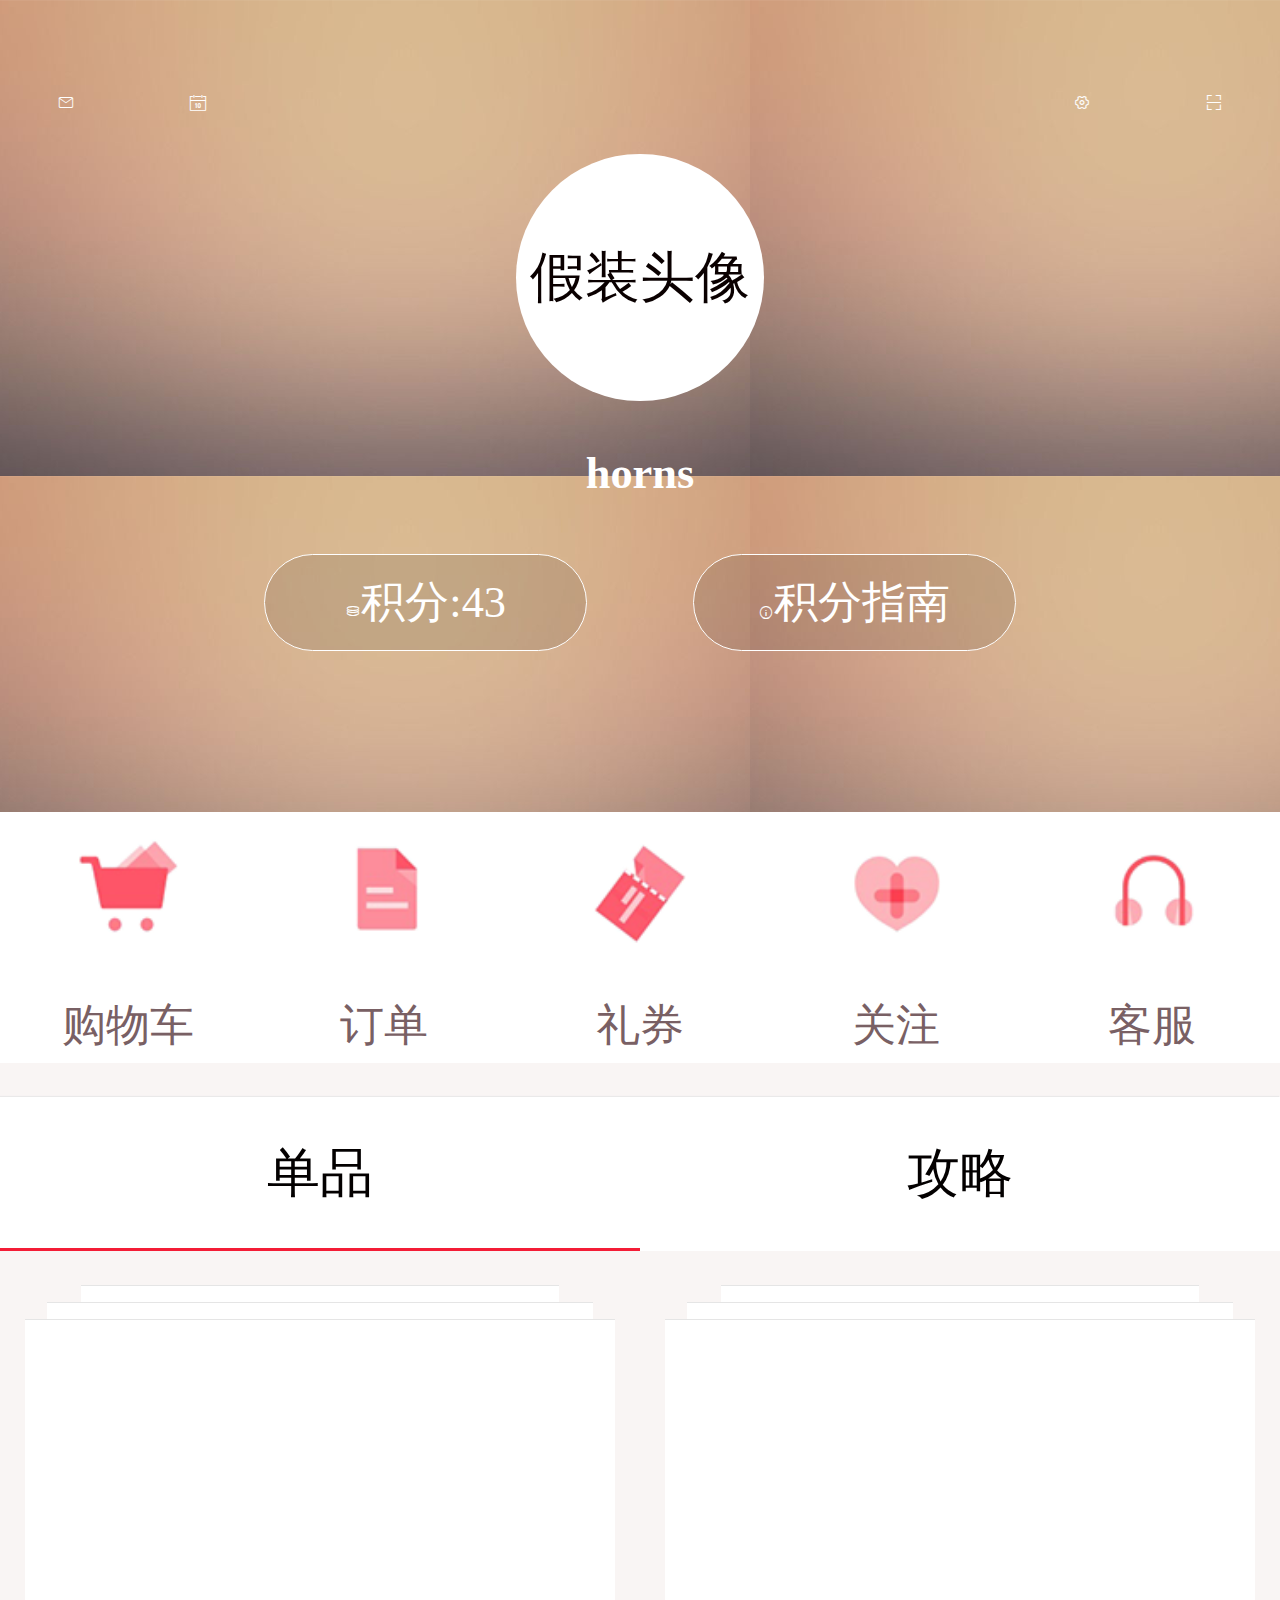
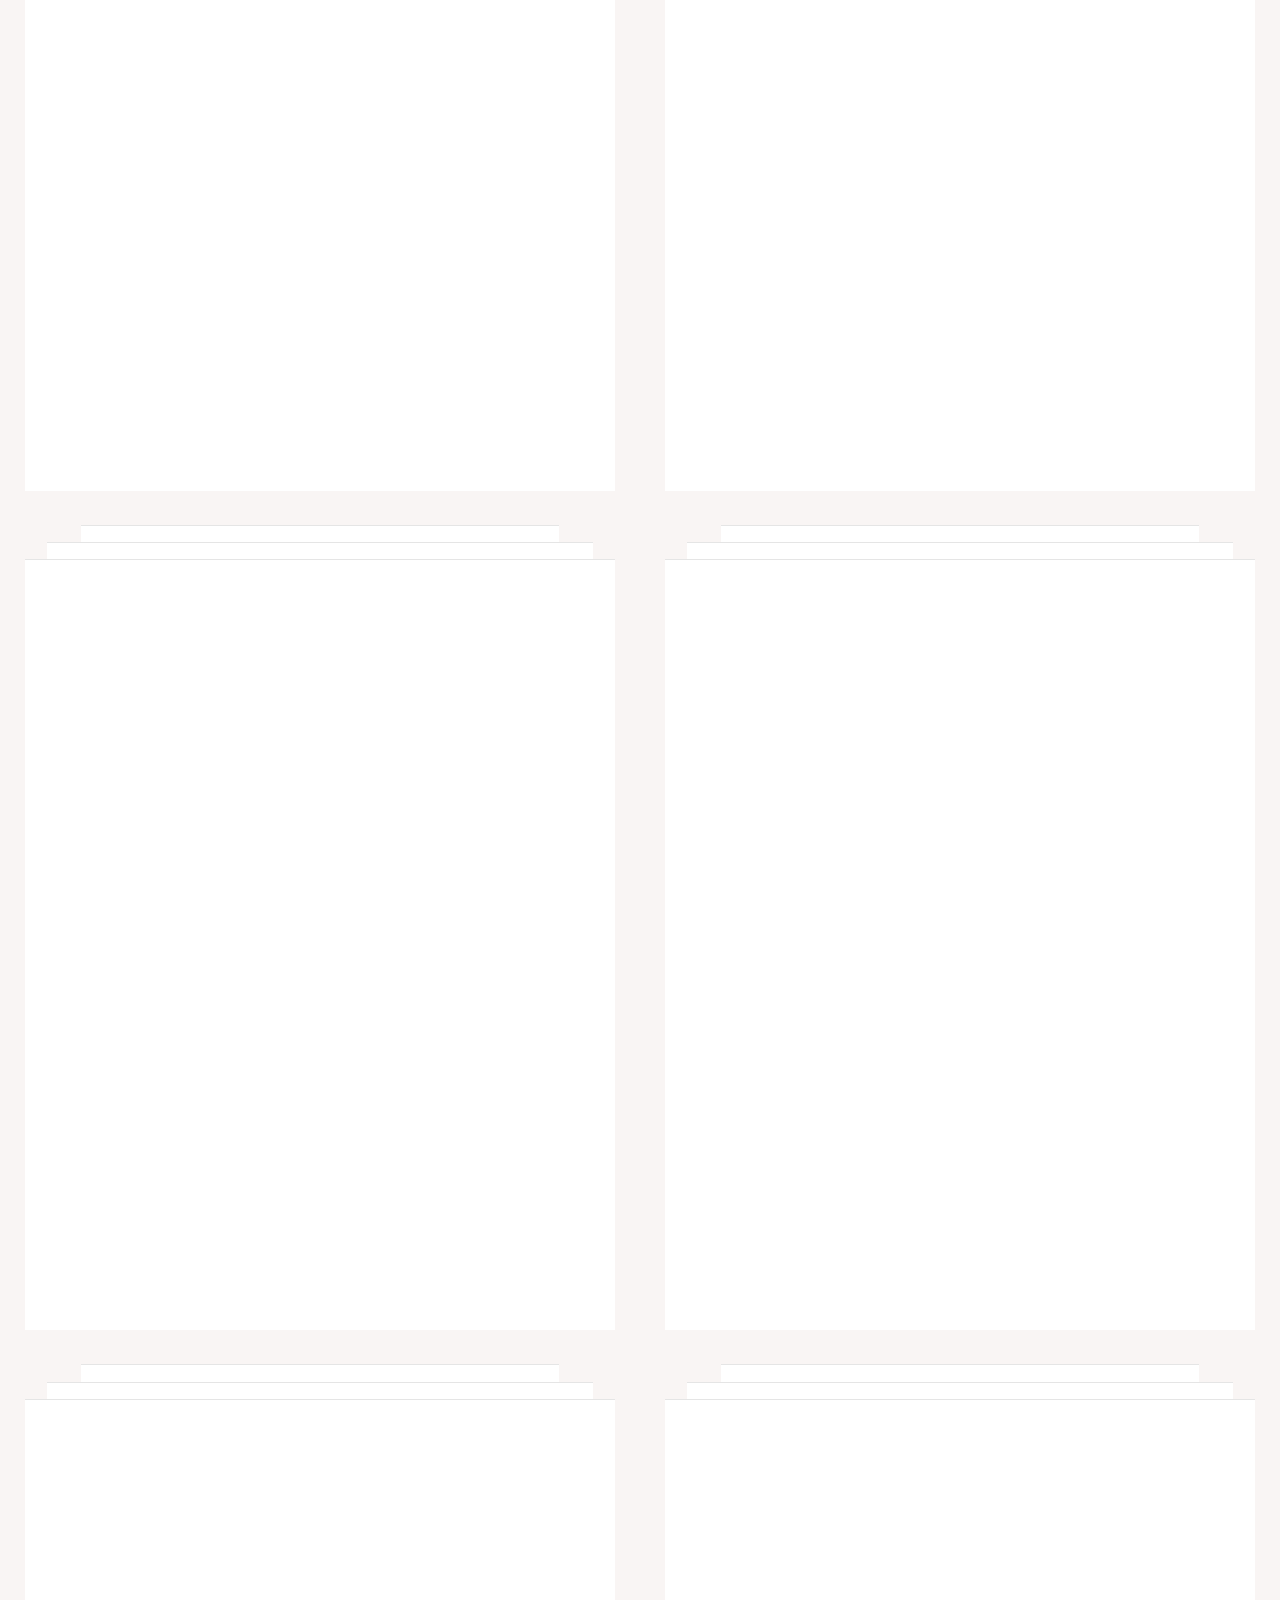
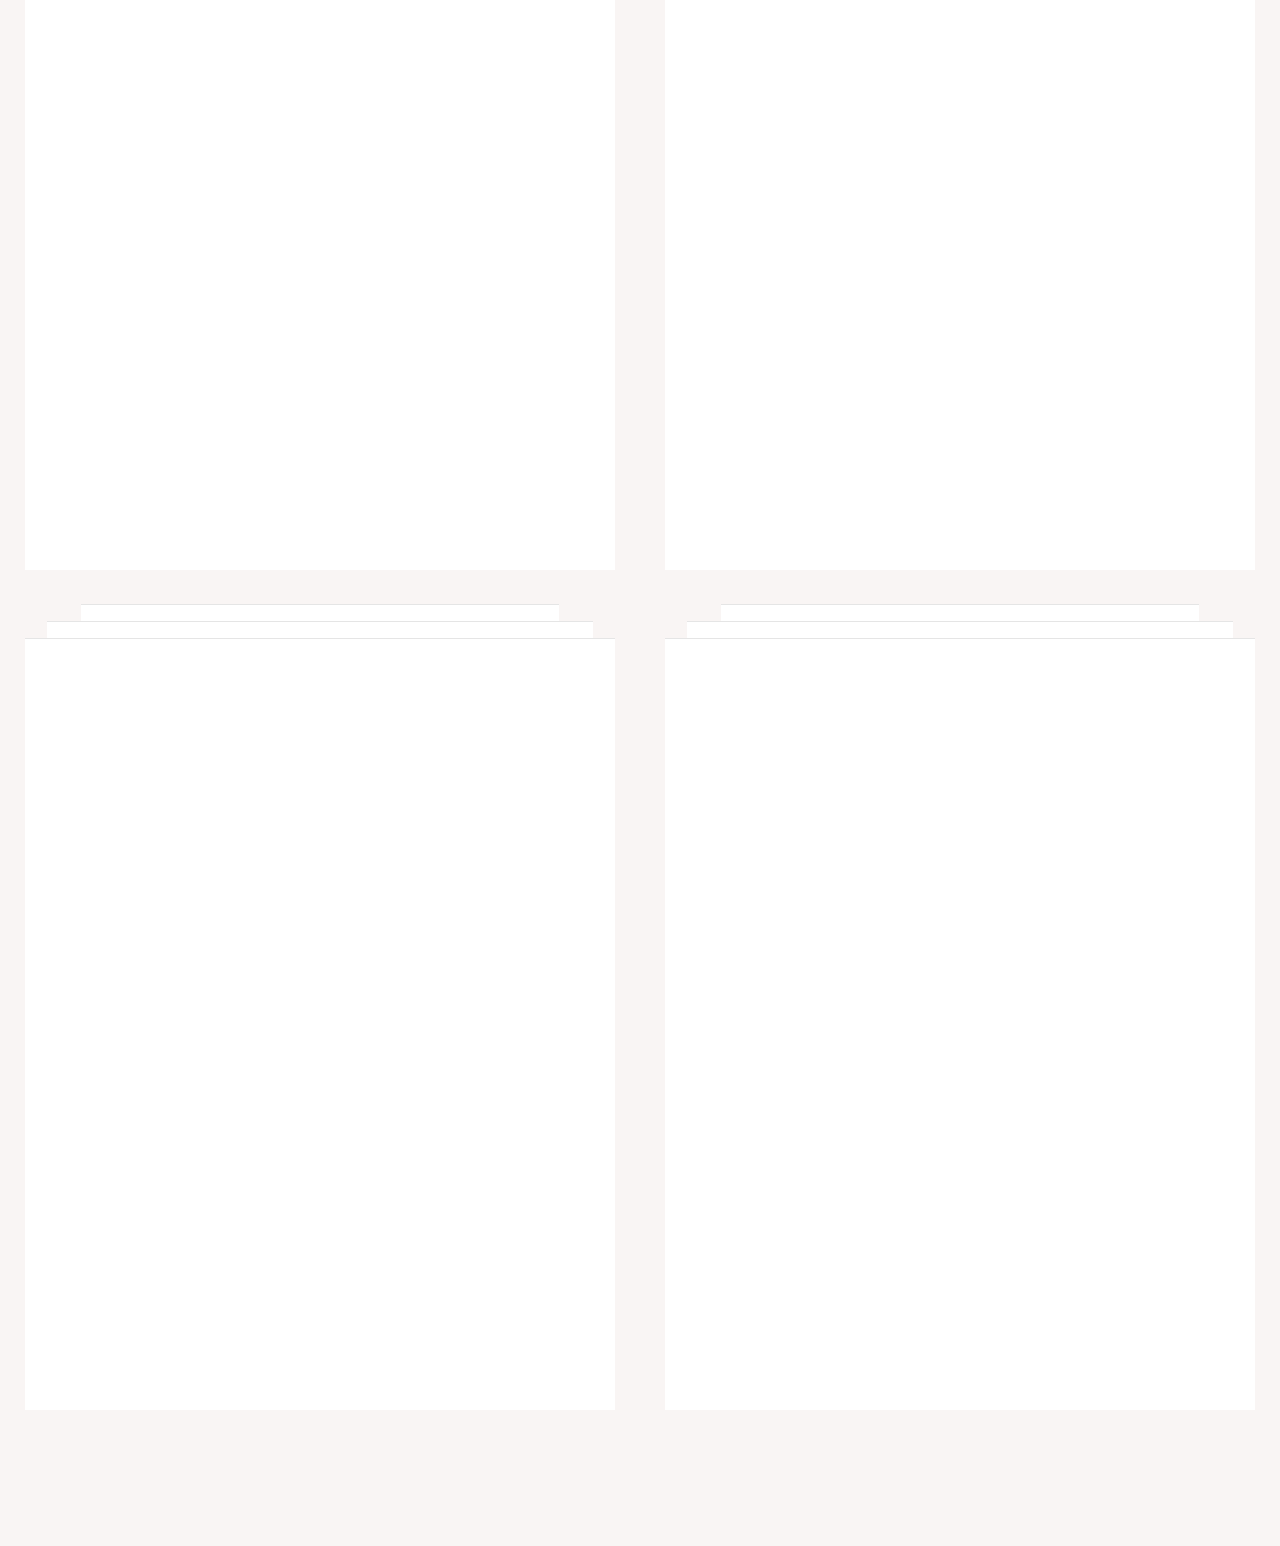
==== home4.html @ 2c338e63 "add" ====
<!doctype html>
<html lang="en">
<head>
    <meta charset="UTF-8">
    <meta name="viewport" content="width=device-width,initial-scale=1.0,maximum-scale=1.0,user-scalable=0"/>
    <meta name="x5-fullscreen" content="true" />   <!--只支持x5内核-->
    <meta name="full-screen" content="yes">   <!--只支持uc浏览器-->
    <meta name="format-detection" content="telephone=no, email=no" /><!--禁止识别电话号码和邮箱-->
    <link rel="stylesheet" href="css/base.css">
    <link rel="stylesheet" href="css/iconfont.css">
    <link rel="stylesheet" href="css/sharefont.css">
    <link rel="stylesheet" href="css/home4.css">
    <script src="js/jquery-3.1.0.js"></script>
    <script src="js/iscroll.js"></script>
    <script src="js/touch.min.js"></script>
    <script src="js/base.js"></script>
    <script src="js/home4.js"></script>
    <title>我的</title>
</head>
<body>
<div class="me-box">
    <div class="top">
        <div class="top-left">
            <a href=""><i class="icon iconfont icon-icon066"></i></a>
            <a href=""><i class="icon iconfont icon-rili"></i></a>
        </div>
        <div class="top-right">
            <a href=""><i class="icon iconfont icon-qrcode"></i></a>
            <a href=""><i class="icon iconfont icon-shezhi"></i></a>
        </div>
    </div>
    <a href="" class="head">假装头像</a>
    <h3 class="name"><strong>horns</strong></h3>
    <div class="bottom">
        <a href=""><i class="icon iconfont icon-jifen"></i><span>积分:</span><span>43</span></a>
        <a href=""><i class="icon iconfont icon-bangzhu"></i><span>积分指南</span></a>
    </div>
</div>
<div class="me-con">
    <div class="nav">
        <a href="">
            <img src="img/me_nav_03.png" alt="">
            <span>购物车</span>
        </a>
        <a href="">
            <img src="img/me_nav_05.png" alt="">
            <span>订单</span>
        </a>
        <a href="">
            <img src="img/me_nav_07.png" alt="">
            <span>礼券</span>
        </a>
        <a href="">
            <img src="img/me_nav_09.png" alt="">
            <span>关注</span>
        </a>
        <a href="">
            <img src="img/me_nav_11.png" alt="">
            <span>客服</span>
        </a>
    </div>
    <div class="menu">
        <a href="" class="menu-check">单品</a>
        <a href="">攻略</a>
    </div>
    <div class="menu-con1">
        <div class="list">
            <div class="list-con"></div>
        </div>
        <div class="list">
            <div class="list-con"></div>
        </div>
        <div class="list">
            <div class="list-con"></div>
        </div>
        <div class="list">
            <div class="list-con"></div>
        </div>
        <div class="list">
            <div class="list-con"></div>
        </div>
        <div class="list">
            <div class="list-con"></div>
        </div>
        <div class="list">
            <div class="list-con"></div>
        </div>
        <div class="list">
            <div class="list-con"></div>
        </div>

    </div>
    <div class="menu-con2"></div>
</div>
</body>
</html>
---- css/base.css ----
body{
    margin:0;
    padding:0;
}
ul,li,h1,h2,h3,h4,h5,h6{
    margin: 0;
    padding:0;
    list-style: none;
}
a{
    text-decoration: none;
}
---- css/iconfont.css ----
@font-face {font-family: "iconfont";
  src: url('../font/iconfont.eot?t=1481446288004'); /* IE9*/
  src: url('../font/iconfont.eot?t=1481446288004#iefix') format('embedded-opentype'), /* IE6-IE8 */
  url('../font/iconfont.woff?t=1481446288004') format('woff'), /* chrome, firefox */
  url('../font/iconfont.ttf?t=1481446288004') format('truetype'), /* chrome, firefox, opera, Safari, Android, iOS 4.2+*/
  url('../font/iconfont.svg?t=1481446288004#iconfont') format('svg'); /* iOS 4.1- */
}

.iconfont {
  font-family:"iconfont" !important;
  font-size:16px;
  font-style:normal;
  -webkit-font-smoothing: antialiased;
  -webkit-text-stroke-width: 0.2px;
  -moz-osx-font-smoothing: grayscale;
}

.icon-naozhong:before { content: "\e600"; }   /*闹钟*/

.icon-bangzhu:before { content: "\e61a"; }    /*帮助*/

.icon-dianzan:before { content: "\e83b"; }    /*点赞*/

.icon-xiangshang:before { content: "\e621"; }   /*向上*/

.icon-icon066:before { content: "\e64c"; }

.icon-bianji:before { content: "\e609"; }   /*编辑*/

.icon-rili:before { content: "\e60a"; }  /*日历*/

.icon-shezhi:before { content: "\e622"; }

.icon-qrcode:before { content: "\e631"; }

.icon-jifen:before { content: "\e67c"; }

.icon-wode:before { content: "\e605"; }

.icon-wujiaoxing:before { content: "\e608"; }

.icon-fenlei:before { content: "\e60b"; }

.icon-xin:before { content: "\e665"; }

.icon-sanjiao-copy:before { content: "\e659"; }

.icon-huangguan:before { content: "\e7d4"; }

.icon-down-copy-copy:before { content: "\e62c"; }

.icon-zhuanfa:before { content: "\e623"; }    /*转发*/

.icon-shouye2-copy:before { content: "\e601"; }   /*首页*/

.icon-tubiao:before { content: "\e629"; }  /*图标*/

.icon-sousuo_sousuo:before { content: "\e625"; }  /*搜索*/
---- css/sharefont.css ----
@font-face {font-family: "iconfont";
  src: url('../sharefont/iconfont.eot?t=1481679339445'); /* IE9*/
  src: url('../sharefont/iconfont.eot?t=1481679339445#iefix') format('embedded-opentype'), /* IE6-IE8 */
  url('../sharefont/iconfont.woff?t=1481679339445') format('woff'), /* chrome, firefox */
  url('../sharefont/iconfont.ttf?t=1481679339445') format('truetype'), /* chrome, firefox, opera, Safari, Android, iOS 4.2+*/
  url('../sharefont/iconfont.svg?t=1481679339445#iconfont') format('svg'); /* iOS 4.1- */
}

.iconfont {
  font-family:"iconfont" !important;
  font-size:16px;
  font-style:normal;
  -webkit-font-smoothing: antialiased;
  -moz-osx-font-smoothing: grayscale;
}

.icon-qq:before { content: "\e606"; }

.icon-weixin:before { content: "\e675"; }

.icon-1:before { content: "\e607"; }

.icon-11:before { content: "\e608"; }

.icon-qzone:before { content: "\e690"; }

.icon-weibiaoti103:before { content: "\e609"; }
---- css/home4.css ----
body,html{
    width:100%;
    height:100%;
    overflow: hidden;
}
.me-box{
    width:100%;
    height:4.76rem;
    background: url(../img/me-bg_02.png);
    position:absolute;
    top:0;
    left:0;
}
.me-box .top{
    width:100%;
    height:1rem;
    background: rgba(255,255,255,0);
    position:absolute;
    top:0;
    left:0;
    z-index: 999;
}
.me-box .top .top-left{
    width:1.8rem;
    height:100%;
    float:left;
    margin-left:0.34rem;
    margin-top: 0.32rem;
}
.me-box .top .top-right{
    width:1.8rem;
    height:100%;
    float:right;
    margin-right:0.34rem;
    margin-top: 0.32rem;
}
.me-box .top .top-left a{
    display: block;
    color:rgb(255,255,255);
    font-size: 0.34rem;
    float:left;
}
.me-box .top .top-right a{
    display: block;
    color:#fff;
    font-size: 0.34rem;
    float:right;
}
.me-box .top .top-left a:nth-child(2){
    margin-left: 0.68rem;
}
.me-box .top .top-right a:nth-child(2){
    margin-right: 0.68rem;
}
.head{
    display: block;
    width:1.45rem;
    height:1.45rem;
    border-radius: 100%;
    background: #fff;
    margin: 0 auto;
    font-size: 0.32rem;
    text-align: center;
    line-height: 1.45rem;
    color:#0a0000;
    margin-top: 0.9rem;
}
.name{
    text-align: center;
    font-size: 0.26rem;
    color:#fff;
    margin-top:0.27rem ;
}
.bottom{
    margin-top: 0.32rem;
    height:0.61rem;
    display: flex;
    justify-content: center;
}
.bottom a{
    width:1.88rem;
    height:0.56rem;
    border-radius: 0.56rem;
    border:1px solid #fff;
    color:#fff;
    font-size: 0.26rem;
    text-align: center;
    line-height: 0.56rem;
    background: rgba(0,0,0,0.1);
}
.bottom a:nth-child(1){
    margin-right: 0.62rem;
}
.me-con{
    width:100%;
    height:auto;
    background: #f9f5f4;
    position:absolute;
    top:4.76rem;
    left:0;
}
.nav{
    width:100%;
    height:1.47rem;
    display: flex;
    justify-content: space-around;
    background: #fff;
}
.nav a{
    display: block;
    width:0.8rem;
    height:100%;
    font-size: 0.26rem;
    color:#796064;
    text-align: center;
}
.nav a img{
    margin: 0 auto;
    margin-top: 0.15rem;
    display: block;
    width:0.59rem;
}
.nav a span{
    display: block;
    margin-top: 0.3rem;
}
.me-con .menu{
    margin-top: 0.2rem;
    width:100%;
    height:0.9rem;
    background: #fff;
    box-shadow: -1px -1px 1px #eae9e9;
}
.menu a{
    display: block;
    float:left;
    width:50%;
    height:100%;
    box-sizing: border-box;
    text-align: center;
    line-height: 0.9rem;
    color:#030000;
    font-size: 0.31rem;
}
.menu .menu-check{
    border-bottom:3px solid #f41c36;
}
.menu-con1{
    width:100%;
    height:auto;
    display: flex;
    justify-content: space-around;
    padding:0.4rem 0;
    flex-wrap: wrap;
}
/*.menu-con1:before,.menu-con1:after{*/
    /*content: "";*/
    /*display: block;*/
/*}*/
/*.menu-con:after{*/
    /*clear:both;*/
/*}*/
.menu-con1 .list{
    width:3.46rem;
    height:4.52rem;
    background: #fff;
    position: relative;
    z-index: 100;
    margin-bottom: 0.4rem;
}
.menu-con1 .list .list-con{
    border-top:1px solid #e5e5e5;
    box-sizing: border-box;
    width:100%;
    height:100%;
    position:absolute;
    top:0;left:0;
    z-index: 999;
    background: #fff;
}
.menu-con1 .list:before{
    content: "";
    position:absolute;
    left:0;right:0;
    margin:0 auto;
    top:-0.1rem;
    width:3.2rem;
    height:100%;
    border-top:1px solid #e5e5e5;
    background: #fff;
    z-index: 100;
}
.menu-con1 .list:after{
    content: "";
    position:absolute;
    left:0;right:0;
    margin:0 auto;
    top:-0.2rem;
    width:2.8rem;
    height:100%;
    border-top:1px solid #e5e5e5;
    background: #fff;
    z-index: 50;
}
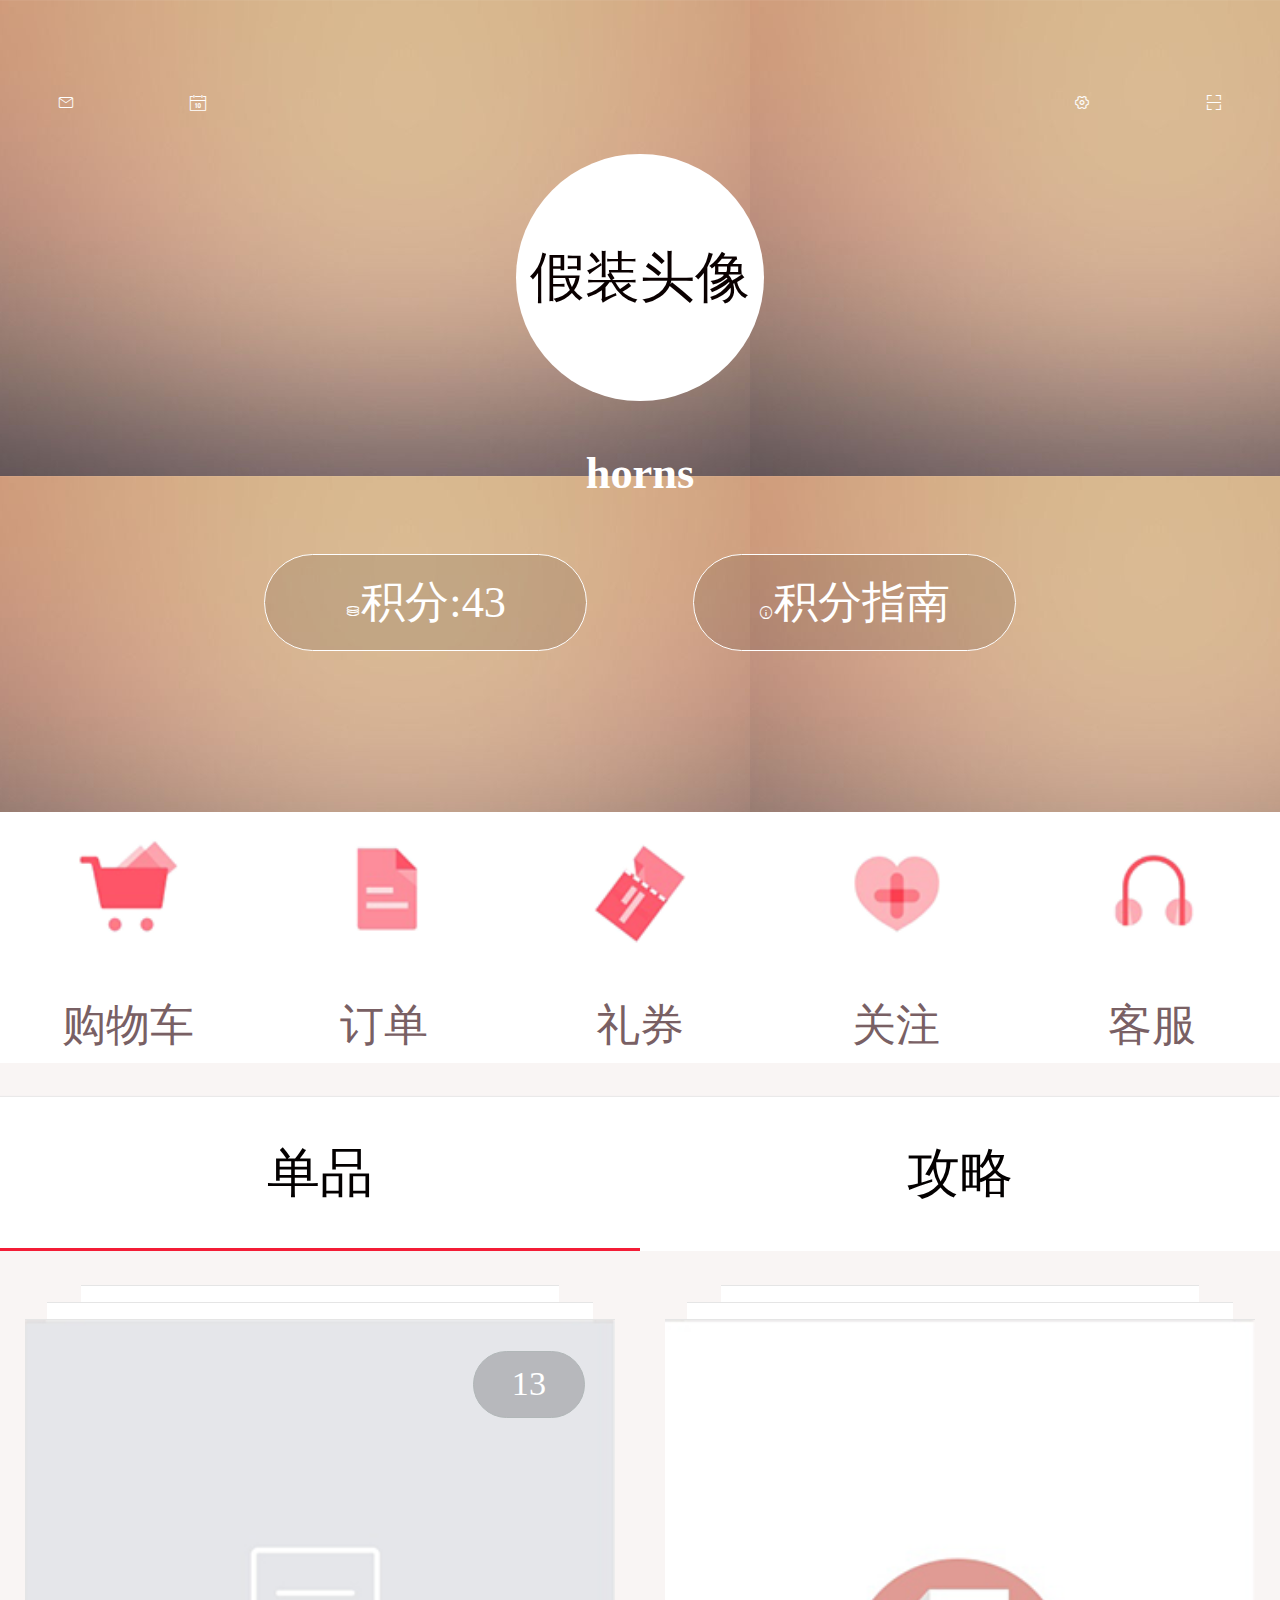
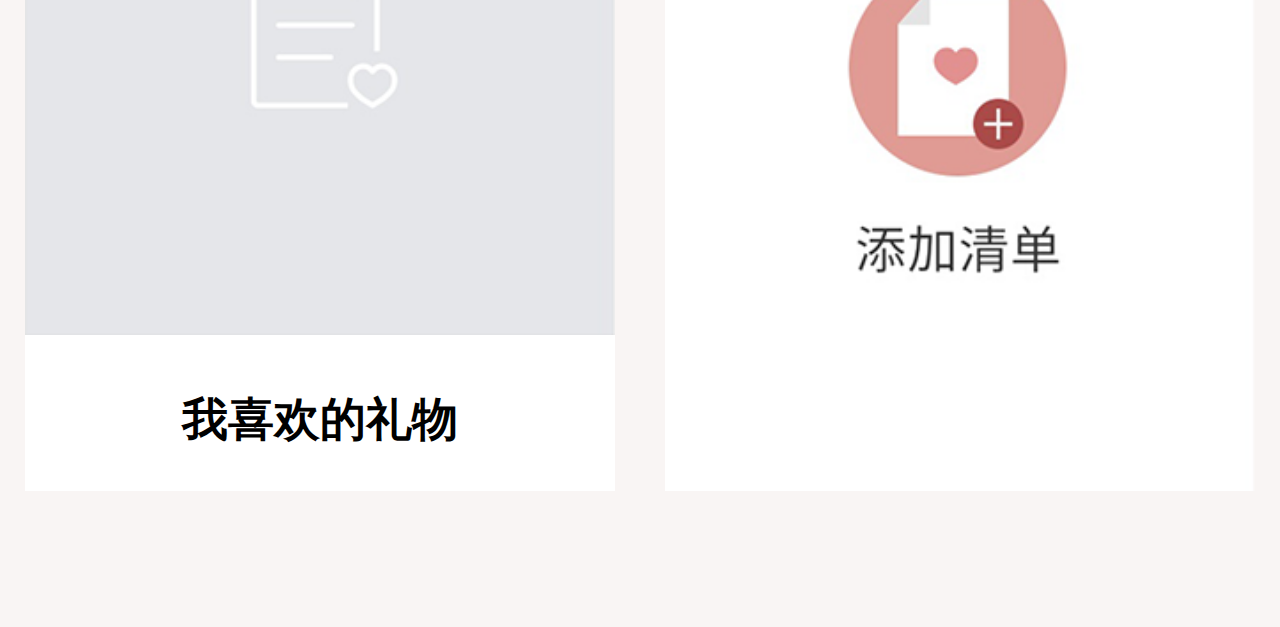
==== commit 9547f7fe: "add" ====
--- a/home4.html
+++ b/home4.html
@@ -65,28 +65,16 @@
     </div>
     <div class="menu-con1">
         <div class="list">
-            <div class="list-con"></div>
+            <div class="list-con">
+                <div class="number">13</div>
+                <img src="img/me_img_03.png" alt="">
+                <h3>我喜欢的礼物</h3>
+            </div>
         </div>
         <div class="list">
-            <div class="list-con"></div>
-        </div>
-        <div class="list">
-            <div class="list-con"></div>
-        </div>
-        <div class="list">
-            <div class="list-con"></div>
-        </div>
-        <div class="list">
-            <div class="list-con"></div>
-        </div>
-        <div class="list">
-            <div class="list-con"></div>
-        </div>
-        <div class="list">
-            <div class="list-con"></div>
-        </div>
-        <div class="list">
-            <div class="list-con"></div>
+            <div class="list-con">
+                <a href=""></a>
+            </div>
         </div>
 
     </div>
--- a/css/home4.css
+++ b/css/home4.css
@@ -105,6 +105,7 @@
     display: flex;
     justify-content: space-around;
     background: #fff;
+    margin-bottom: 0.2rem;
 }
 .nav a{
     display: block;
@@ -125,7 +126,7 @@
     margin-top: 0.3rem;
 }
 .me-con .menu{
-    margin-top: 0.2rem;
+    z-index: 999;
     width:100%;
     height:0.9rem;
     background: #fff;
@@ -168,16 +169,6 @@
     z-index: 100;
     margin-bottom: 0.4rem;
 }
-.menu-con1 .list .list-con{
-    border-top:1px solid #e5e5e5;
-    box-sizing: border-box;
-    width:100%;
-    height:100%;
-    position:absolute;
-    top:0;left:0;
-    z-index: 999;
-    background: #fff;
-}
 .menu-con1 .list:before{
     content: "";
     position:absolute;
@@ -203,3 +194,45 @@
     z-index: 50;
 }
 
+.menu-con1 .list .list-con{
+    border-top:1px solid #e5e5e5;
+    box-sizing: border-box;
+    width:100%;
+    height:100%;
+    position:absolute;
+    top:0;left:0;
+    z-index: 999;
+    background: #fff;
+}
+.menu-con1 .list-con img{
+    display: block;
+    width:100%;
+    height:3.60rem;
+}
+.menu-con1 .list-con .number{
+    position: absolute;
+    top:0.18rem;
+    right:0.18rem;
+    width:0.64rem;
+    height:0.38rem;
+    border-radius: 0.38rem;
+    border:1px solid #b1b7b8;
+    background: #b7b8bc;
+    line-height: 0.38rem;
+    text-align: center;
+    font-size: 0.2rem;
+    color:#fff;
+}
+.menu-con1 .list-con h3{
+    font-size: 0.27rem;
+    text-align: center;
+    color:#000;
+    margin-top: 0.32rem;
+}
+.menu-con1 .list-con a{
+    display: block;
+    width:100%;
+    height:100%;
+    background: url(../img/me_img_add_03.png);
+    background-size: cover;
+}
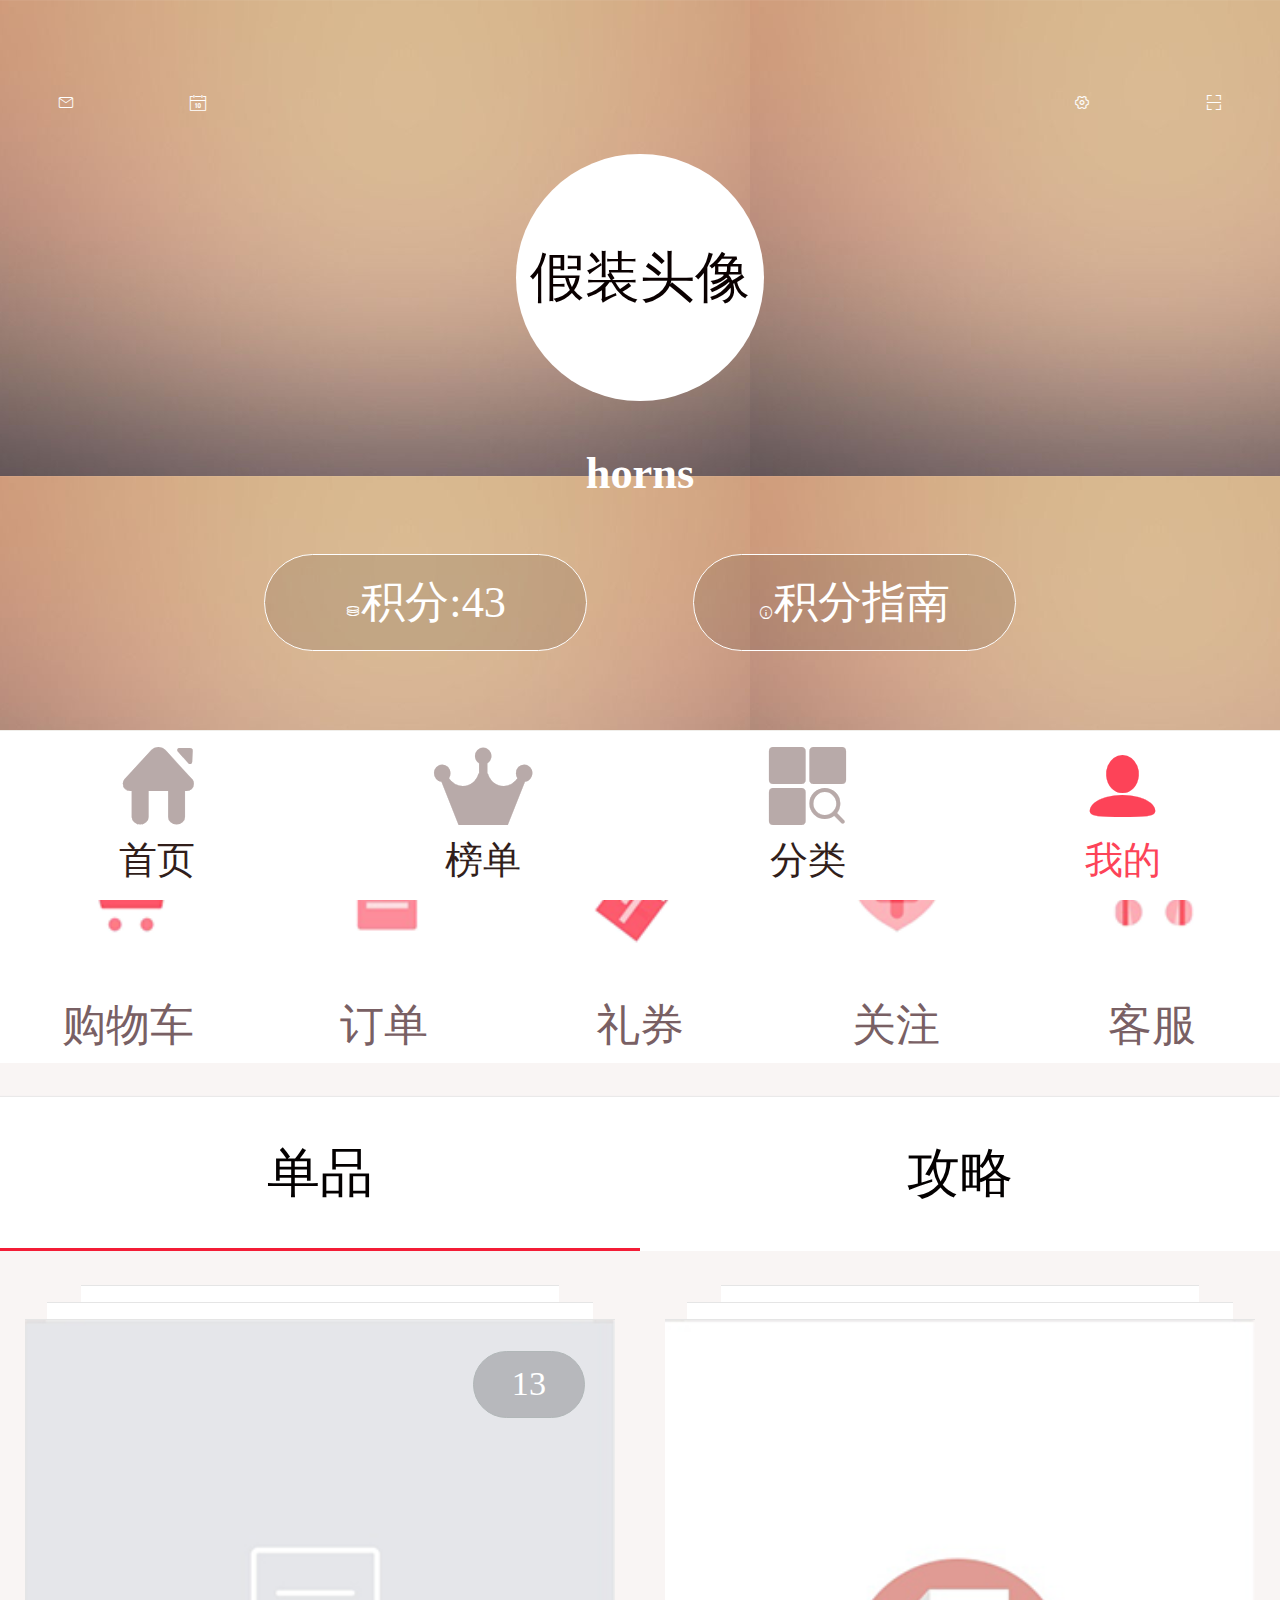
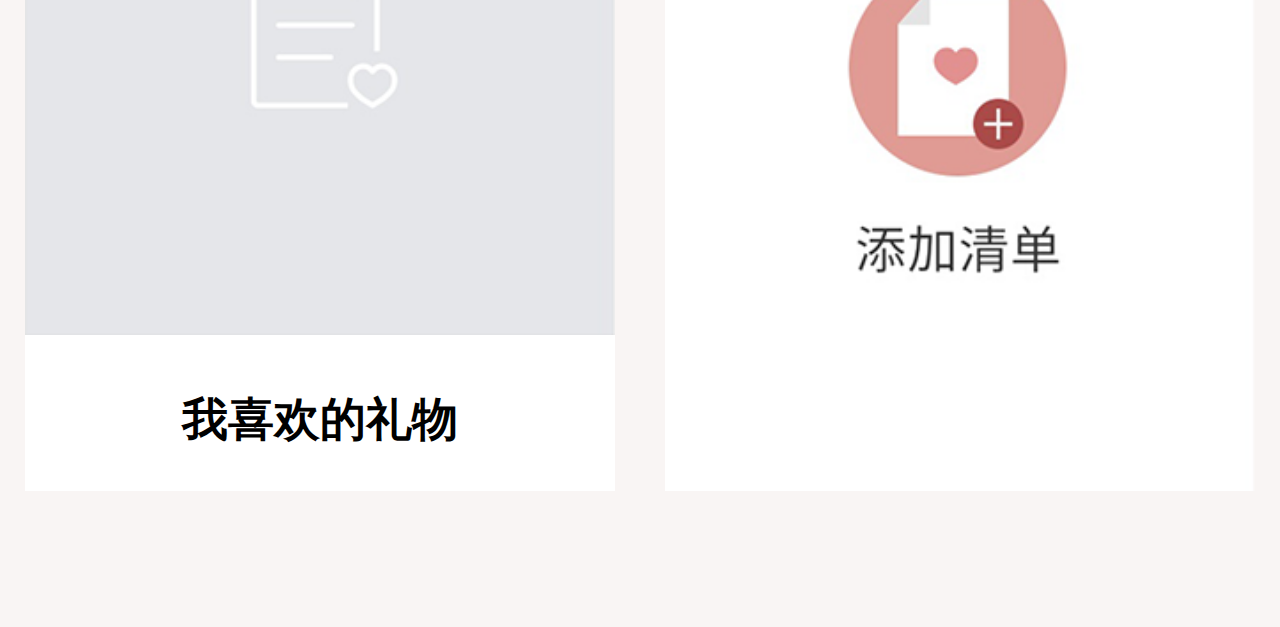
==== commit 26f5f39c: "add" ====
--- a/home4.html
+++ b/home4.html
@@ -10,6 +10,7 @@
     <link rel="stylesheet" href="css/iconfont.css">
     <link rel="stylesheet" href="css/sharefont.css">
     <link rel="stylesheet" href="css/home4.css">
+    <link rel="stylesheet" href="css/public.css">
     <script src="js/jquery-3.1.0.js"></script>
     <script src="js/iscroll.js"></script>
     <script src="js/touch.min.js"></script>
@@ -80,5 +81,23 @@
     </div>
     <div class="menu-con2"></div>
 </div>
+<footer>
+    <a href="home.html">
+        <i class="iconfont icon-shouye2-copy"></i><br>
+        <span>首页</span>
+    </a>
+    <a href="home2.html">
+        <i class="iconfont icon-huangguan"></i><br>
+        <span>榜单</span>
+    </a>
+    <a href="home3.html">
+        <i class="iconfont icon-fenlei"></i><br>
+        <span>分类</span>
+    </a>
+    <a href="home4.html" class="footer-check">
+        <i class="iconfont icon-wode"></i><br>
+        <span>我的</span>
+    </a>
+</footer>
 </body>
 </html>--- a/css/public.css
+++ b/css/public.css
@@ -0,0 +1,178 @@
+html,body{
+    width:100%;height:100%;
+    overflow: hidden;
+}
+header{
+    width:100%;
+    height:1.68rem;
+    position:absolute;
+    top:0;left:0;
+    z-index: 100;
+    background: #fff;
+}
+header .top{
+    width:100%;
+    height:0.81rem;
+    box-sizing: border-box;
+}
+header .top a:nth-child(1){
+    display: block;
+    width:1.06rem;
+    height:0.33rem;
+    background: url(../img/logo.png) no-repeat;
+    background-size: contain;
+    margin-top: 0.26rem;
+    margin-left:0.32rem;
+    float:left;
+}
+header .top a:nth-child(2){
+    display: block;
+    float:left;
+    width:4.76rem;
+    height:0.62rem;
+    background: #f9f5f4;
+    margin-top: 0.1rem;
+    border-radius: 0.3rem;
+    margin-left:0.32rem;
+    font-size: 0.3rem;
+    text-align: center;
+    line-height: 0.62rem;
+    color:#8f7776;
+}
+header .top a:nth-child(2) .icon{
+    width:0.3rem;
+    height:0.3rem;
+    margin-right:0.05rem;
+    font-size: 0.2rem;
+}
+header .top a:nth-child(3){
+    display: block;
+    width:0.6rem;
+    height:0.6rem;
+    margin-top: 0.26rem;
+    margin-left:0.32rem;
+    float:left;
+}
+header .top a:nth-child(3) .icon{
+    font-size: 0.36rem;
+    color:#70595a;
+    float:left;
+}
+header .nav{
+    height:0.87rem;
+    position:relative;
+}
+header .nav .icon-box{
+    width:0.6rem;
+    height:100%;
+    position:absolute;
+    top:0;right:0.26rem;
+    text-align: center;
+    line-height: 0.87rem;
+}
+header .nav .icon-box .icon{
+    display: block;
+}
+header .nav .window{
+    width:6.4rem;
+    height:100%;
+    position:absolute;
+    top:0;
+    left:0.23rem;
+    overflow: hidden;
+    line-height: 0.87rem;
+}
+header .nav span{
+    display: block;
+    font-size: 0.28rem;
+    color:#5e5f63;
+}
+header .nav .window .lists1{
+    height:100%;
+}
+header .nav .lists1 li{
+    height:100%;
+    float:left;
+    margin-right:0.32rem;
+}
+header .nav ul li a{
+    display: block;
+    line-height: 0.87rem;
+    padding:0 0.04rem;
+    height:100%;
+    box-sizing: border-box;
+    font-size: 0.32rem;
+    color:#1a0c0b;
+}
+header .nav ul li .check{
+    color:#e72741;
+    border-bottom: 3px solid #e72741;
+}
+header .nav .lists2{
+    width:100%;
+    height:auto;
+    background: #fff;
+    position:absolute;
+    top:0.87rem;
+}
+header .nav .lists2 li{
+    width:1.82rem;
+    height:0.92rem;
+    border-right:1px solid #dfdfe0;
+    border-bottom:1px solid #dfdfe0;
+    float:left;
+}
+header .nav .lists2 li:nth-child(4),header .nav .lists2 li:nth-child(8),header .nav .lists2 li:nth-child(12),header .nav .lists2 li:nth-child(16){
+    border-right:0;
+}
+header .nav .lists2 li a{
+    width:1.82rem;
+    height:0.90rem;
+    text-align: center;
+    line-height: 0.92rem;
+    color:#242424;
+}
+header .nav .lists2 li .lists2-check{
+    color:#e72741;
+    border-bottom: 0.02rem solid #e72741;
+}
+footer{
+    width:100%;
+    height:0.99rem;
+    border-top:1px solid #f0eeea;
+    position:absolute;
+    bottom:0;left:0;
+    background: #fff;
+    z-index: 111;
+    display: flex;
+    justify-content: space-around;
+    align-items: center;
+}
+
+footer a{
+    display: block;
+    font-size: 0.22rem;
+    text-align: center;
+}
+footer a i{
+    font-size:0.45rem!important;
+    color:#b8aaa9;
+}
+footer a span{
+    color:#311e1b;
+}
+footer .footer-check i{
+    color:#fd4358;
+}
+footer .footer-check span{
+    color:#fd4358;
+}
+#wrapper{
+    width:100%;
+    height:auto;
+    position:absolute;
+    top:1.68rem;
+    bottom:1rem;
+    background: #8ae75a;
+}
+
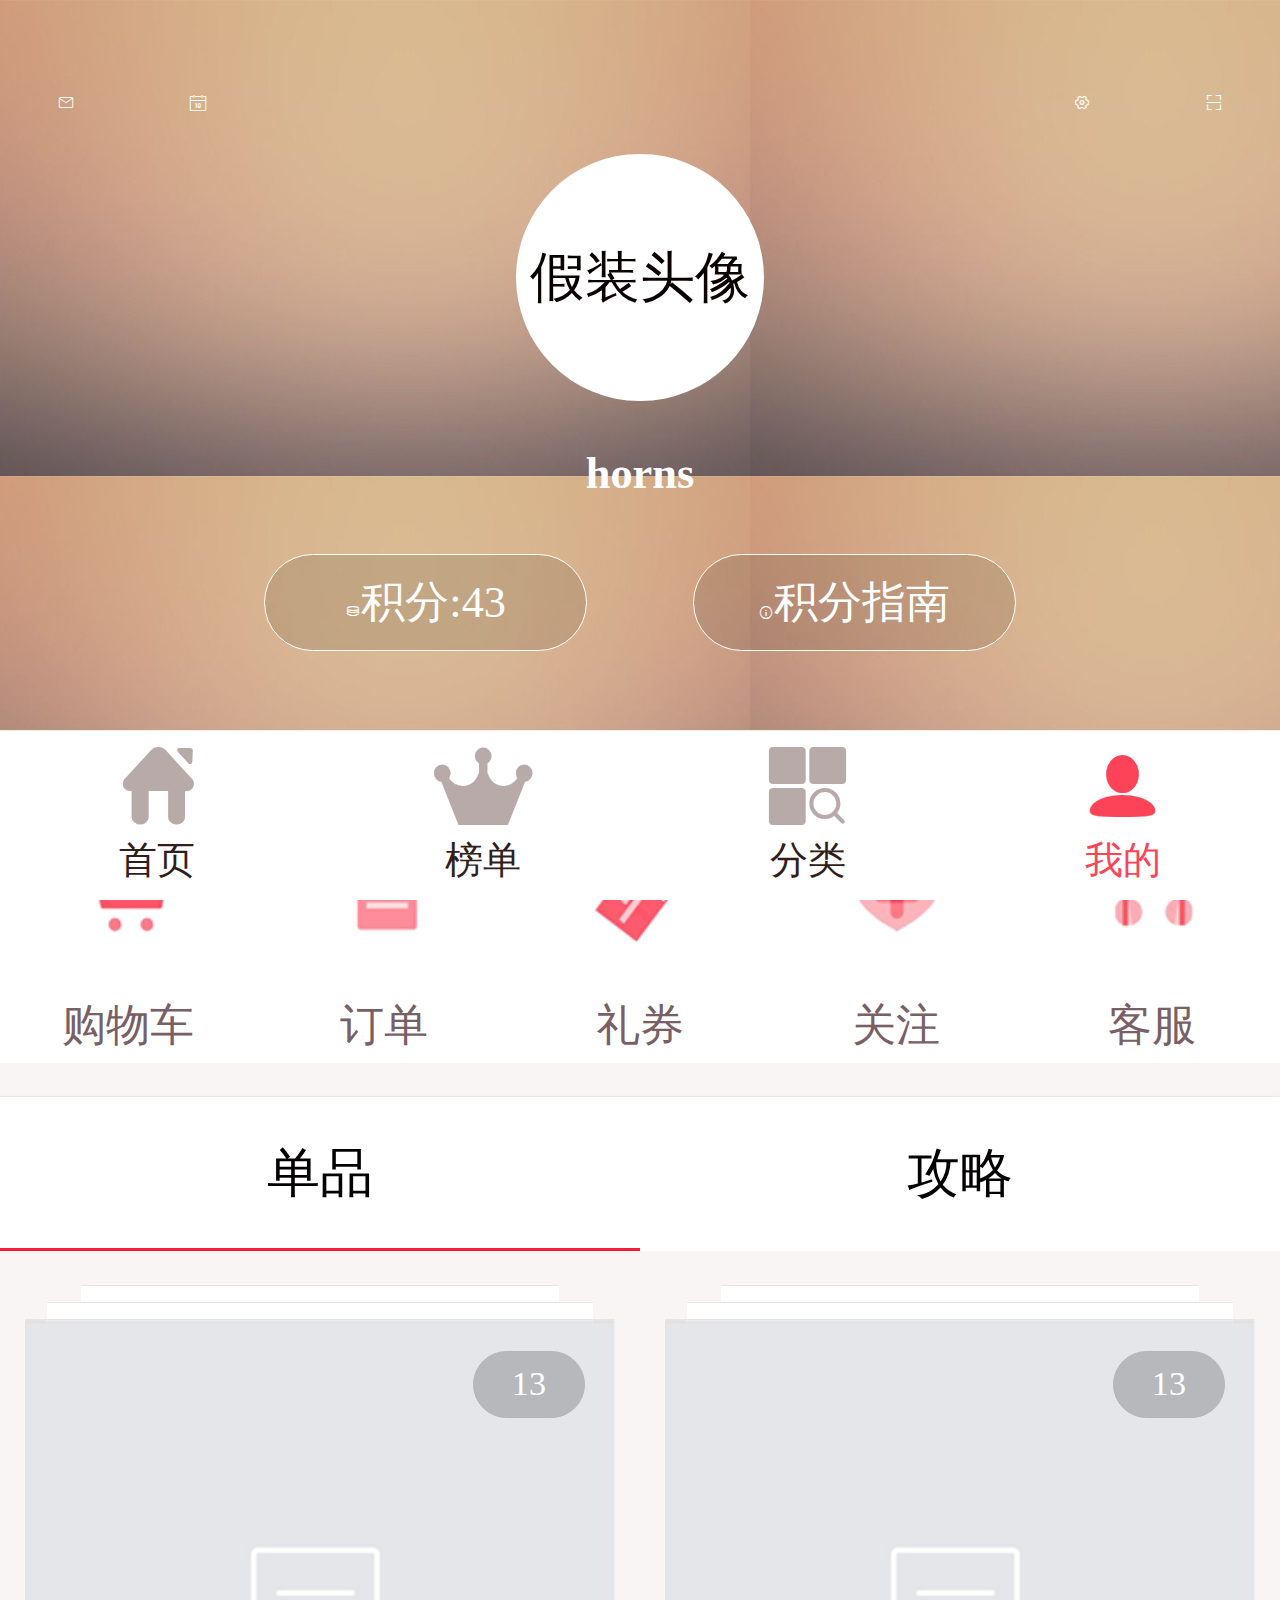
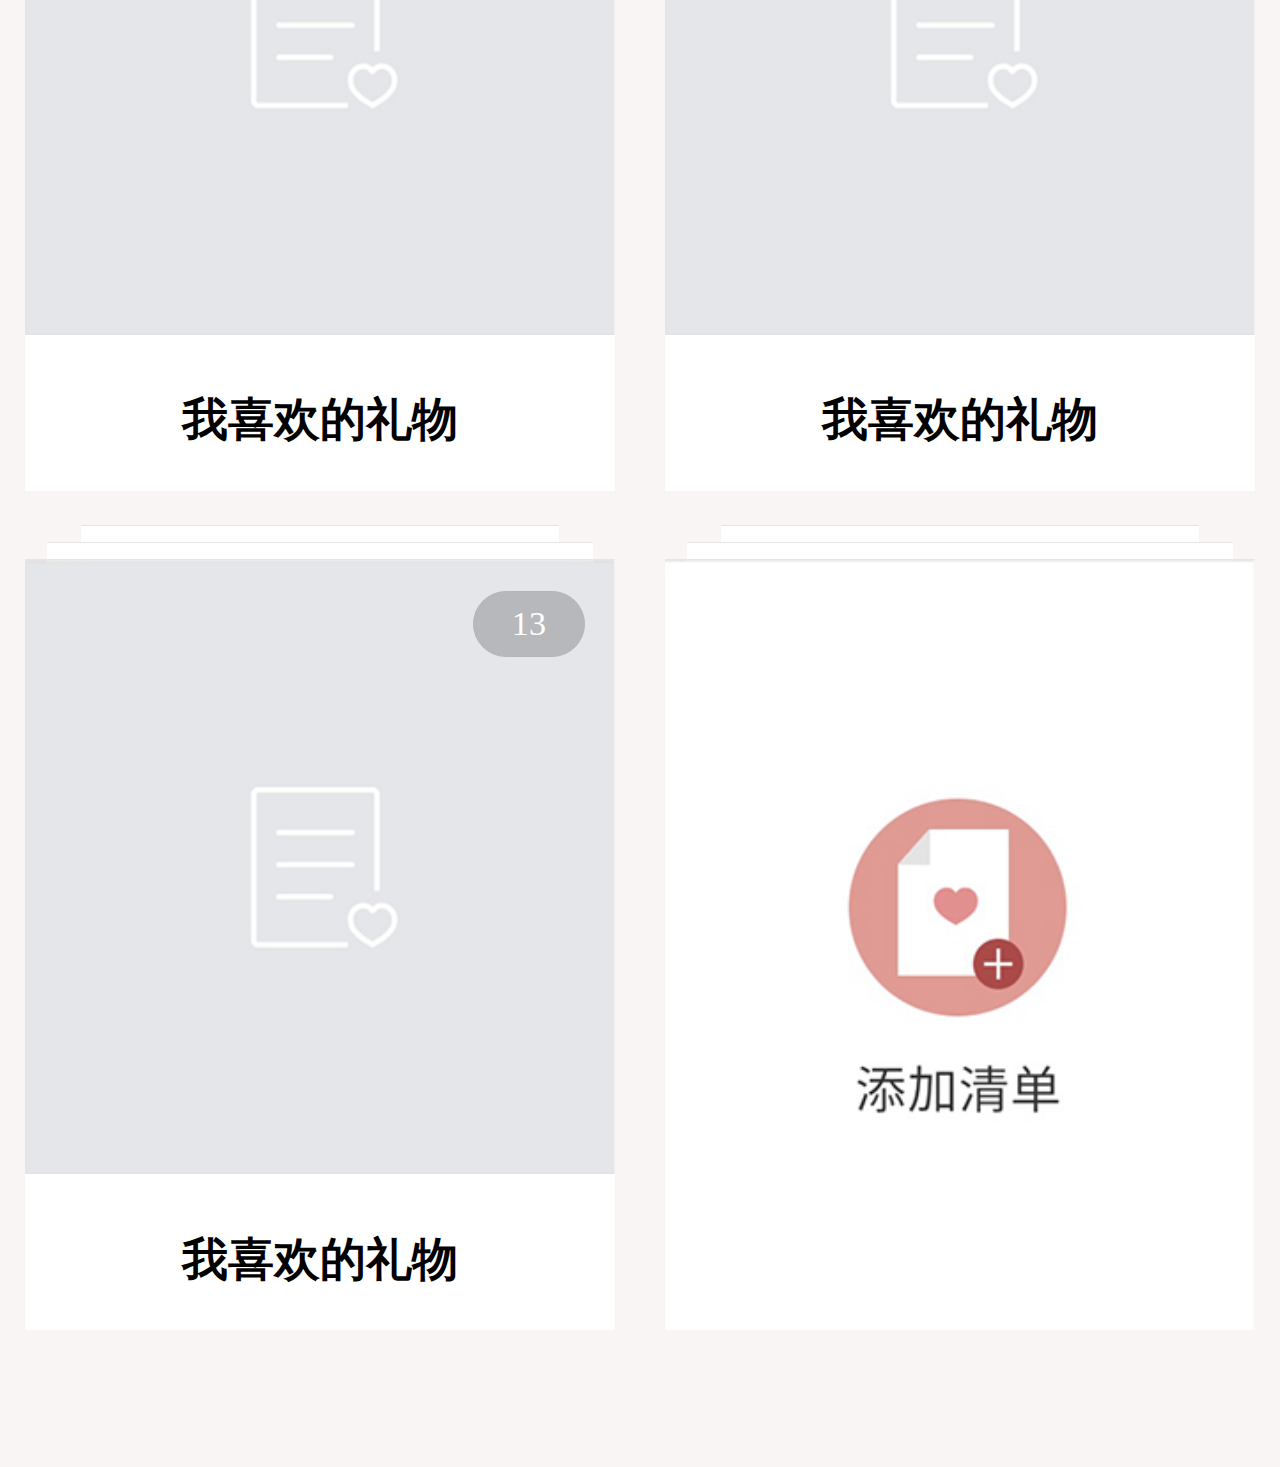
==== commit d12cbdf4: "add" ====
--- a/home4.html
+++ b/home4.html
@@ -61,10 +61,24 @@
         </a>
     </div>
     <div class="menu">
-        <a href="" class="menu-check">单品</a>
-        <a href="">攻略</a>
+        <a href="javascript:;" class="menu-check">单品</a>
+        <a href="javascript:;">攻略</a>
     </div>
-    <div class="menu-con1">
+    <div class="menu-con0 menu-con1" >
+        <div class="list">
+            <div class="list-con">
+                <div class="number">13</div>
+                <img src="img/me_img_03.png" alt="">
+                <h3>我喜欢的礼物</h3>
+            </div>
+        </div>
+        <div class="list">
+            <div class="list-con">
+                <div class="number">13</div>
+                <img src="img/me_img_03.png" alt="">
+                <h3>我喜欢的礼物</h3>
+            </div>
+        </div>
         <div class="list">
             <div class="list-con">
                 <div class="number">13</div>
@@ -77,9 +91,51 @@
                 <a href=""></a>
             </div>
         </div>
-
     </div>
-    <div class="menu-con2"></div>
+    <div class="menu-con0 menu-con2" style="display: none">
+        <div class="lists">
+            <img src="img/gonglue_img1_03.png" alt="">
+            <div class="right">
+                <h3>关爱程序员，这些礼物送给Ta</h3>
+                <h4><span>12-13</span>&nbsp;<span>小礼君</span></h4>
+            </div>
+        </div>
+        <div class="lists">
+            <img src="img/gonglue_img1_03.png" alt="">
+            <div class="right">
+                <h3>关爱程序员，这些礼物送给Ta</h3>
+                <h4><span>12-13</span>&nbsp;<span>小礼君</span></h4>
+            </div>
+        </div>
+        <div class="lists">
+            <img src="img/gonglue_img1_03.png" alt="">
+            <div class="right">
+                <h3>关爱程序员，这些礼物送给Ta</h3>
+                <h4><span>12-13</span>&nbsp;<span>小礼君</span></h4>
+            </div>
+        </div>
+        <div class="lists">
+            <img src="img/gonglue_img1_03.png" alt="">
+            <div class="right">
+                <h3>关爱程序员，这些礼物送给Ta</h3>
+                <h4><span>12-13</span>&nbsp;<span>小礼君</span></h4>
+            </div>
+        </div>
+        <div class="lists">
+            <img src="img/gonglue_img1_03.png" alt="">
+            <div class="right">
+                <h3>关爱程序员，这些礼物送给Ta</h3>
+                <h4><span>12-13</span>&nbsp;<span>小礼君</span></h4>
+            </div>
+        </div>
+        <div class="lists">
+            <img src="img/gonglue_img1_03.png" alt="">
+            <div class="right">
+                <h3>关爱程序员，这些礼物送给Ta</h3>
+                <h4><span>12-13</span>&nbsp;<span>小礼君</span></h4>
+            </div>
+        </div>
+    </div>
 </div>
 <footer>
     <a href="home.html">
--- a/css/home4.css
+++ b/css/home4.css
@@ -236,3 +236,31 @@
     background: url(../img/me_img_add_03.png);
     background-size: cover;
 }
+
+.menu-con2 .lists{
+    width:100%;
+    height:1.60rem;
+    border-top:1px solid #e9e9e9;
+    border-bottom:1px solid #e9e9e9;
+    padding:0.2rem;
+}
+.menu-con2 .lists img{
+    width:2.70rem;
+    height:1.60rem;
+    float:left;
+}
+.menu-con2 .lists .right{
+    padding-top: 0.2rem;
+    margin-left: 0.2rem;
+    width: 4.3rem;
+    height:1.60rem;
+    float:right;
+    font-size: 0.25rem;
+}
+.menu-con2 .lists .right h3{
+    color:#362427;
+}
+.menu-con2 .lists .right h4{
+    color:#766360;
+    margin-top: 0.3rem;
+}